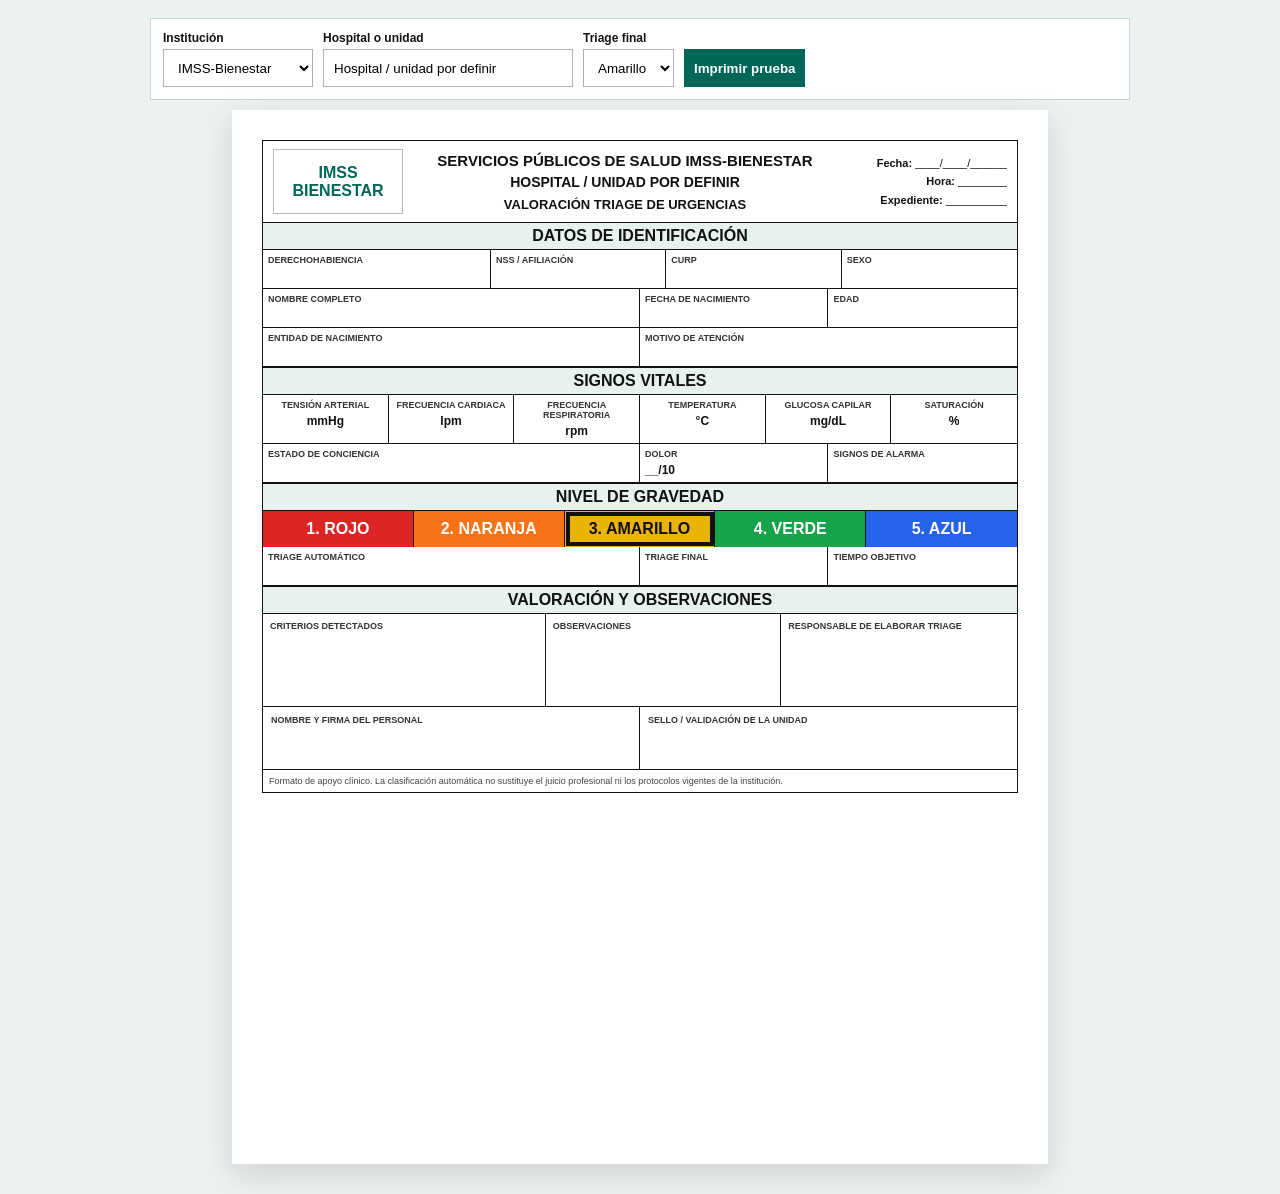
==== formato.html @ ceee8fee "Agregar prototipo de formato hospitalario de triage" ====
<!doctype html>
<html lang="es">
<head>
<meta charset="utf-8">
<meta name="viewport" content="width=device-width,initial-scale=1">
<title>Formato hospitalario de triage</title>
<style>
:root{--inst:#006657;--soft:#e7f1ef;--gold:#bc955c}*{box-sizing:border-box}body{margin:0;background:#eef1f2;font-family:Arial,sans-serif;color:#111}.toolbar{max-width:980px;margin:18px auto 8px;padding:12px;background:#fff;border:1px solid #ccd5d6;display:flex;gap:10px;flex-wrap:wrap;align-items:end}.toolbar label{font-size:12px;font-weight:700;display:block;margin-bottom:4px}.toolbar input,.toolbar select,.toolbar button{height:38px;border:1px solid #aab5b7;padding:0 10px;background:#fff}.toolbar input{min-width:250px}.toolbar button{background:var(--inst);color:#fff;border:0;font-weight:700;cursor:pointer}.sheet{width:216mm;min-height:279mm;margin:10px auto 30px;background:#fff;padding:8mm;box-shadow:0 10px 30px #0002}.form{border:1.5px solid #111}.head{display:grid;grid-template-columns:130px 1fr 160px;gap:8px;align-items:center;padding:8px 10px}.logo{height:65px;border:1px solid #bbb;display:grid;place-items:center;text-align:center;font-weight:900;color:var(--inst);padding:4px}.center{text-align:center}.institution{font-size:15px;font-weight:900;text-transform:uppercase}.hospital{font-size:14px;font-weight:900;text-transform:uppercase;margin-top:5px}.doc-title{font-size:13px;font-weight:900;margin-top:7px}.meta{font-size:11px;line-height:1.7;text-align:right}.bar{background:var(--soft);border-top:1.5px solid #111;border-bottom:1.5px solid #111;text-align:center;font-weight:900;text-transform:uppercase;padding:4px}.row{display:grid;border-bottom:1px solid #111}.row:last-child{border-bottom:0}.c2{grid-template-columns:1fr 1fr}.c3{grid-template-columns:2fr 1fr 1fr}.c4{grid-template-columns:1.3fr 1fr 1fr 1fr}.c6{grid-template-columns:repeat(6,1fr)}.cell{min-height:34px;padding:5px;border-right:1px solid #111}.cell:last-child{border-right:0}.label{font-size:9px;font-weight:800;text-transform:uppercase;color:#333}.value{font-size:12px;font-weight:700;margin-top:4px;min-height:14px}.large{min-height:60px}.vitals .cell{text-align:center;min-height:48px}.triage{display:grid;grid-template-columns:repeat(5,1fr)}.level{text-align:center;padding:9px 4px;font-weight:900;border-right:1px solid #111;color:#fff}.level:last-child{border-right:0}.level.yellow{color:#111}.selected{outline:4px solid #111;outline-offset:-5px}.summary{display:grid;grid-template-columns:1.2fr 1fr 1fr}.box{min-height:92px;padding:7px;border-right:1px solid #111}.box:last-child{border-right:0}.sign{display:grid;grid-template-columns:1fr 1fr;border-top:1px solid #111}.sign>div{min-height:62px;padding:8px;border-right:1px solid #111}.sign>div:last-child{border-right:0}.note{font-size:9px;color:#444;padding:6px;border-top:1px solid #111}.private .logo{color:#374151}.imss{--inst:#125844;--soft:#e5efeb;--gold:#125844}.issste{--inst:#075985;--soft:#e3f0f7;--gold:#075985}.bienestar{--inst:#006657;--soft:#e7f1ef;--gold:#bc955c}.private{--inst:#374151;--soft:#edf0f2;--gold:#374151}@media print{body{background:#fff}.toolbar{display:none}.sheet{margin:0;box-shadow:none;width:auto;min-height:auto;padding:0}@page{size:Letter portrait;margin:7mm}}
</style>
</head>
<body class="bienestar">
<div class="toolbar">
<div><label>Institución</label><select id="institution"><option value="bienestar">IMSS-Bienestar</option><option value="imss">IMSS</option><option value="issste">ISSSTE</option><option value="private">Institución privada</option></select></div>
<div><label>Hospital o unidad</label><input id="hospitalInput" value="Hospital / unidad por definir"></div>
<div><label>Triage final</label><select id="triageSelect"><option value="5">Rojo</option><option value="4">Naranja</option><option value="3" selected>Amarillo</option><option value="2">Verde</option><option value="1">Azul</option></select></div>
<button onclick="window.print()">Imprimir prueba</button>
</div>
<div class="sheet"><div class="form">
<div class="head"><div id="logo" class="logo">IMSS<br>BIENESTAR</div><div class="center"><div id="institutionName" class="institution">Servicios Públicos de Salud IMSS-Bienestar</div><div id="hospitalName" class="hospital">Hospital / unidad por definir</div><div class="doc-title">VALORACIÓN TRIAGE DE URGENCIAS</div></div><div class="meta"><b>Fecha:</b> ____/____/______<br><b>Hora:</b> ________<br><b>Expediente:</b> __________</div></div>
<div class="bar">Datos de identificación</div>
<div class="row c4"><div class="cell"><div class="label">Derechohabiencia</div><div class="value"></div></div><div class="cell"><div class="label">NSS / afiliación</div><div class="value"></div></div><div class="cell"><div class="label">CURP</div><div class="value"></div></div><div class="cell"><div class="label">Sexo</div><div class="value"></div></div></div>
<div class="row c3"><div class="cell"><div class="label">Nombre completo</div><div class="value"></div></div><div class="cell"><div class="label">Fecha de nacimiento</div><div class="value"></div></div><div class="cell"><div class="label">Edad</div><div class="value"></div></div></div>
<div class="row c2"><div class="cell"><div class="label">Entidad de nacimiento</div><div class="value"></div></div><div class="cell"><div class="label">Motivo de atención</div><div class="value"></div></div></div>
<div class="bar">Signos vitales</div>
<div class="row c6 vitals"><div class="cell"><div class="label">Tensión arterial</div><div class="value">mmHg</div></div><div class="cell"><div class="label">Frecuencia cardiaca</div><div class="value">lpm</div></div><div class="cell"><div class="label">Frecuencia respiratoria</div><div class="value">rpm</div></div><div class="cell"><div class="label">Temperatura</div><div class="value">°C</div></div><div class="cell"><div class="label">Glucosa capilar</div><div class="value">mg/dL</div></div><div class="cell"><div class="label">Saturación</div><div class="value">%</div></div></div>
<div class="row c3"><div class="cell"><div class="label">Estado de conciencia</div><div class="value"></div></div><div class="cell"><div class="label">Dolor</div><div class="value">__/10</div></div><div class="cell"><div class="label">Signos de alarma</div><div class="value"></div></div></div>
<div class="bar">Nivel de gravedad</div>
<div class="triage"><div data-level="5" class="level" style="background:#dc2626">1. ROJO</div><div data-level="4" class="level" style="background:#f97316">2. NARANJA</div><div data-level="3" class="level yellow selected" style="background:#eab308">3. AMARILLO</div><div data-level="2" class="level" style="background:#16a34a">4. VERDE</div><div data-level="1" class="level" style="background:#2563eb">5. AZUL</div></div>
<div class="row c3"><div class="cell"><div class="label">Triage automático</div><div class="value"></div></div><div class="cell"><div class="label">Triage final</div><div class="value"></div></div><div class="cell"><div class="label">Tiempo objetivo</div><div class="value"></div></div></div>
<div class="bar">Valoración y observaciones</div>
<div class="summary"><div class="box"><div class="label">Criterios detectados</div><div class="value"></div></div><div class="box"><div class="label">Observaciones</div><div class="value"></div></div><div class="box"><div class="label">Responsable de elaborar triage</div><div class="value"></div></div></div>
<div class="sign"><div><div class="label">Nombre y firma del personal</div></div><div><div class="label">Sello / validación de la unidad</div></div></div>
<div class="note">Formato de apoyo clínico. La clasificación automática no sustituye el juicio profesional ni los protocolos vigentes de la institución.</div>
</div></div>
<script>
const names={bienestar:['Servicios Públicos de Salud IMSS-Bienestar','IMSS\nBIENESTAR'],imss:['Instituto Mexicano del Seguro Social','IMSS'],issste:['Instituto de Seguridad y Servicios Sociales de los Trabajadores del Estado','ISSSTE'],private:['Institución privada','HOSPITAL']};
const institution=document.getElementById('institution'),hospitalInput=document.getElementById('hospitalInput'),hospitalName=document.getElementById('hospitalName'),institutionName=document.getElementById('institutionName'),logo=document.getElementById('logo'),triageSelect=document.getElementById('triageSelect');
function sync(){document.body.className=institution.value;institutionName.textContent=names[institution.value][0];logo.innerHTML=names[institution.value][1].replace('\n','<br>');hospitalName.textContent=hospitalInput.value||'Hospital / unidad por definir'}
function mark(){document.querySelectorAll('.level').forEach(x=>x.classList.toggle('selected',x.dataset.level===triageSelect.value))}
institution.addEventListener('change',sync);hospitalInput.addEventListener('input',sync);triageSelect.addEventListener('change',mark);sync();mark();
</script>
</body></html>
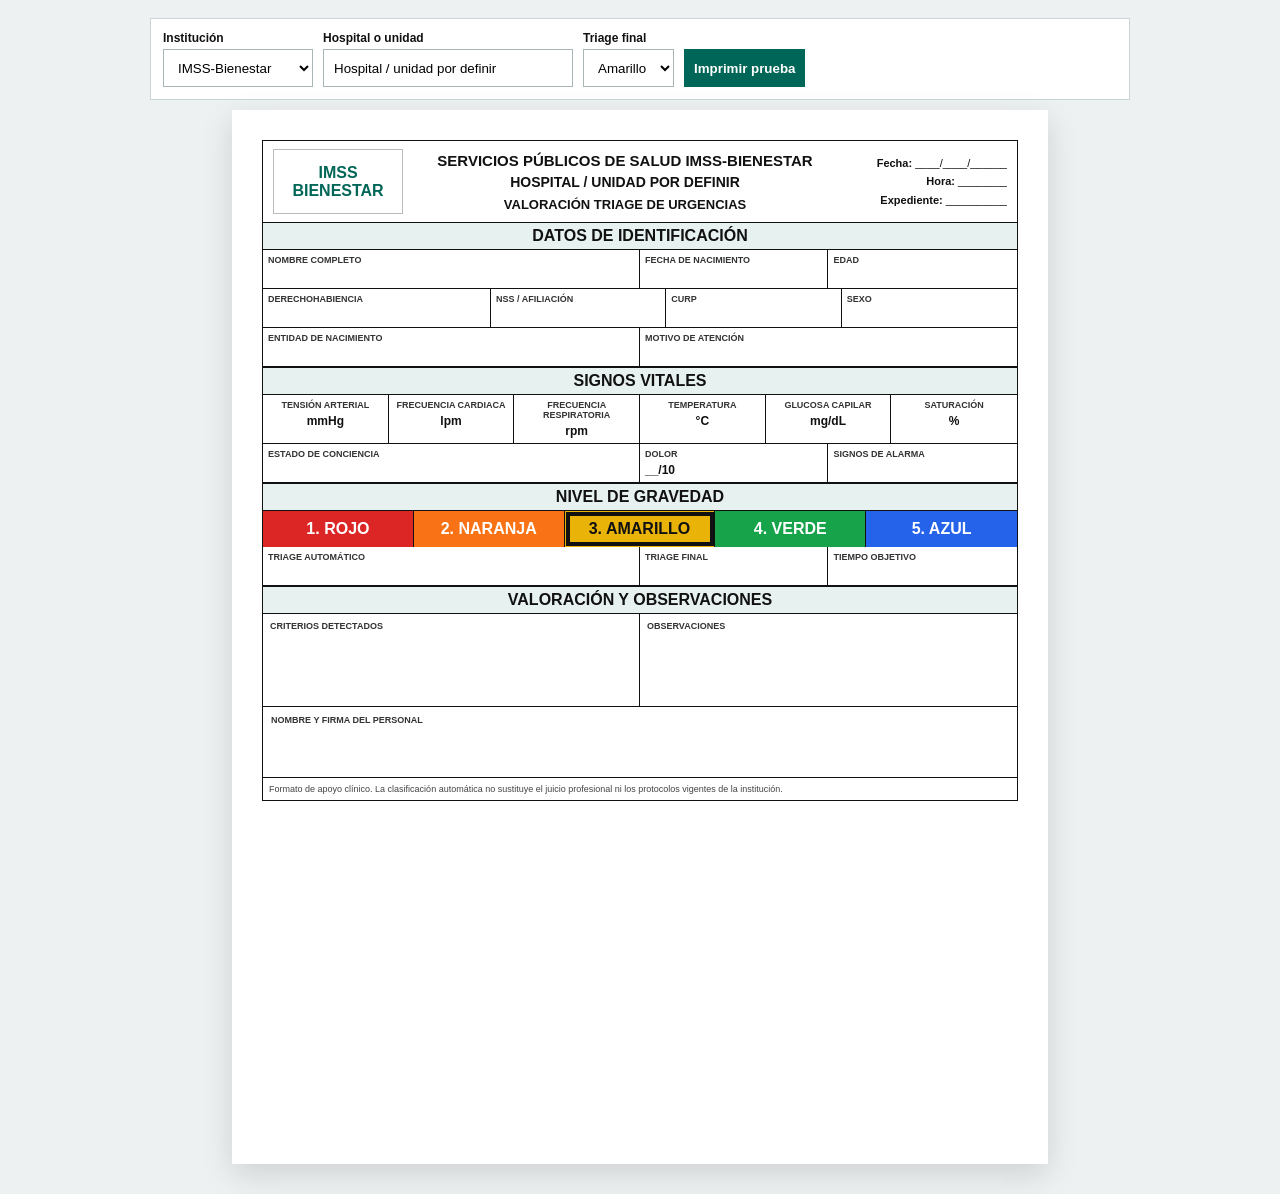
==== commit 1ebe9e84: "Ajustar orden de identificación y simplificar firma del formato" ====
--- a/formato.html
+++ b/formato.html
@@ -5,7 +5,7 @@
 <meta name="viewport" content="width=device-width,initial-scale=1">
 <title>Formato hospitalario de triage</title>
 <style>
-:root{--inst:#006657;--soft:#e7f1ef;--gold:#bc955c}*{box-sizing:border-box}body{margin:0;background:#eef1f2;font-family:Arial,sans-serif;color:#111}.toolbar{max-width:980px;margin:18px auto 8px;padding:12px;background:#fff;border:1px solid #ccd5d6;display:flex;gap:10px;flex-wrap:wrap;align-items:end}.toolbar label{font-size:12px;font-weight:700;display:block;margin-bottom:4px}.toolbar input,.toolbar select,.toolbar button{height:38px;border:1px solid #aab5b7;padding:0 10px;background:#fff}.toolbar input{min-width:250px}.toolbar button{background:var(--inst);color:#fff;border:0;font-weight:700;cursor:pointer}.sheet{width:216mm;min-height:279mm;margin:10px auto 30px;background:#fff;padding:8mm;box-shadow:0 10px 30px #0002}.form{border:1.5px solid #111}.head{display:grid;grid-template-columns:130px 1fr 160px;gap:8px;align-items:center;padding:8px 10px}.logo{height:65px;border:1px solid #bbb;display:grid;place-items:center;text-align:center;font-weight:900;color:var(--inst);padding:4px}.center{text-align:center}.institution{font-size:15px;font-weight:900;text-transform:uppercase}.hospital{font-size:14px;font-weight:900;text-transform:uppercase;margin-top:5px}.doc-title{font-size:13px;font-weight:900;margin-top:7px}.meta{font-size:11px;line-height:1.7;text-align:right}.bar{background:var(--soft);border-top:1.5px solid #111;border-bottom:1.5px solid #111;text-align:center;font-weight:900;text-transform:uppercase;padding:4px}.row{display:grid;border-bottom:1px solid #111}.row:last-child{border-bottom:0}.c2{grid-template-columns:1fr 1fr}.c3{grid-template-columns:2fr 1fr 1fr}.c4{grid-template-columns:1.3fr 1fr 1fr 1fr}.c6{grid-template-columns:repeat(6,1fr)}.cell{min-height:34px;padding:5px;border-right:1px solid #111}.cell:last-child{border-right:0}.label{font-size:9px;font-weight:800;text-transform:uppercase;color:#333}.value{font-size:12px;font-weight:700;margin-top:4px;min-height:14px}.large{min-height:60px}.vitals .cell{text-align:center;min-height:48px}.triage{display:grid;grid-template-columns:repeat(5,1fr)}.level{text-align:center;padding:9px 4px;font-weight:900;border-right:1px solid #111;color:#fff}.level:last-child{border-right:0}.level.yellow{color:#111}.selected{outline:4px solid #111;outline-offset:-5px}.summary{display:grid;grid-template-columns:1.2fr 1fr 1fr}.box{min-height:92px;padding:7px;border-right:1px solid #111}.box:last-child{border-right:0}.sign{display:grid;grid-template-columns:1fr 1fr;border-top:1px solid #111}.sign>div{min-height:62px;padding:8px;border-right:1px solid #111}.sign>div:last-child{border-right:0}.note{font-size:9px;color:#444;padding:6px;border-top:1px solid #111}.private .logo{color:#374151}.imss{--inst:#125844;--soft:#e5efeb;--gold:#125844}.issste{--inst:#075985;--soft:#e3f0f7;--gold:#075985}.bienestar{--inst:#006657;--soft:#e7f1ef;--gold:#bc955c}.private{--inst:#374151;--soft:#edf0f2;--gold:#374151}@media print{body{background:#fff}.toolbar{display:none}.sheet{margin:0;box-shadow:none;width:auto;min-height:auto;padding:0}@page{size:Letter portrait;margin:7mm}}
+:root{--inst:#006657;--soft:#e7f1ef;--gold:#bc955c}*{box-sizing:border-box}body{margin:0;background:#eef1f2;font-family:Arial,sans-serif;color:#111}.toolbar{max-width:980px;margin:18px auto 8px;padding:12px;background:#fff;border:1px solid #ccd5d6;display:flex;gap:10px;flex-wrap:wrap;align-items:end}.toolbar label{font-size:12px;font-weight:700;display:block;margin-bottom:4px}.toolbar input,.toolbar select,.toolbar button{height:38px;border:1px solid #aab5b7;padding:0 10px;background:#fff}.toolbar input{min-width:250px}.toolbar button{background:var(--inst);color:#fff;border:0;font-weight:700;cursor:pointer}.sheet{width:216mm;min-height:279mm;margin:10px auto 30px;background:#fff;padding:8mm;box-shadow:0 10px 30px #0002}.form{border:1.5px solid #111}.head{display:grid;grid-template-columns:130px 1fr 160px;gap:8px;align-items:center;padding:8px 10px}.logo{height:65px;border:1px solid #bbb;display:grid;place-items:center;text-align:center;font-weight:900;color:var(--inst);padding:4px}.center{text-align:center}.institution{font-size:15px;font-weight:900;text-transform:uppercase}.hospital{font-size:14px;font-weight:900;text-transform:uppercase;margin-top:5px}.doc-title{font-size:13px;font-weight:900;margin-top:7px}.meta{font-size:11px;line-height:1.7;text-align:right}.bar{background:var(--soft);border-top:1.5px solid #111;border-bottom:1.5px solid #111;text-align:center;font-weight:900;text-transform:uppercase;padding:4px}.row{display:grid;border-bottom:1px solid #111}.row:last-child{border-bottom:0}.c2{grid-template-columns:1fr 1fr}.c3{grid-template-columns:2fr 1fr 1fr}.c4{grid-template-columns:1.3fr 1fr 1fr 1fr}.c6{grid-template-columns:repeat(6,1fr)}.cell{min-height:34px;padding:5px;border-right:1px solid #111}.cell:last-child{border-right:0}.label{font-size:9px;font-weight:800;text-transform:uppercase;color:#333}.value{font-size:12px;font-weight:700;margin-top:4px;min-height:14px}.large{min-height:60px}.vitals .cell{text-align:center;min-height:48px}.triage{display:grid;grid-template-columns:repeat(5,1fr)}.level{text-align:center;padding:9px 4px;font-weight:900;border-right:1px solid #111;color:#fff}.level:last-child{border-right:0}.level.yellow{color:#111}.selected{outline:4px solid #111;outline-offset:-5px}.summary{display:grid;grid-template-columns:1fr 1fr}.box{min-height:92px;padding:7px;border-right:1px solid #111}.box:last-child{border-right:0}.sign{border-top:1px solid #111}.sign>div{min-height:70px;padding:8px}.note{font-size:9px;color:#444;padding:6px;border-top:1px solid #111}.private .logo{color:#374151}.imss{--inst:#125844;--soft:#e5efeb;--gold:#125844}.issste{--inst:#075985;--soft:#e3f0f7;--gold:#075985}.bienestar{--inst:#006657;--soft:#e7f1ef;--gold:#bc955c}.private{--inst:#374151;--soft:#edf0f2;--gold:#374151}@media print{body{background:#fff}.toolbar{display:none}.sheet{margin:0;box-shadow:none;width:auto;min-height:auto;padding:0}@page{size:Letter portrait;margin:7mm}}
 </style>
 </head>
 <body class="bienestar">
@@ -18,8 +18,8 @@
 <div class="sheet"><div class="form">
 <div class="head"><div id="logo" class="logo">IMSS<br>BIENESTAR</div><div class="center"><div id="institutionName" class="institution">Servicios Públicos de Salud IMSS-Bienestar</div><div id="hospitalName" class="hospital">Hospital / unidad por definir</div><div class="doc-title">VALORACIÓN TRIAGE DE URGENCIAS</div></div><div class="meta"><b>Fecha:</b> ____/____/______<br><b>Hora:</b> ________<br><b>Expediente:</b> __________</div></div>
 <div class="bar">Datos de identificación</div>
+<div class="row c3"><div class="cell"><div class="label">Nombre completo</div><div class="value"></div></div><div class="cell"><div class="label">Fecha de nacimiento</div><div class="value"></div></div><div class="cell"><div class="label">Edad</div><div class="value"></div></div></div>
 <div class="row c4"><div class="cell"><div class="label">Derechohabiencia</div><div class="value"></div></div><div class="cell"><div class="label">NSS / afiliación</div><div class="value"></div></div><div class="cell"><div class="label">CURP</div><div class="value"></div></div><div class="cell"><div class="label">Sexo</div><div class="value"></div></div></div>
-<div class="row c3"><div class="cell"><div class="label">Nombre completo</div><div class="value"></div></div><div class="cell"><div class="label">Fecha de nacimiento</div><div class="value"></div></div><div class="cell"><div class="label">Edad</div><div class="value"></div></div></div>
 <div class="row c2"><div class="cell"><div class="label">Entidad de nacimiento</div><div class="value"></div></div><div class="cell"><div class="label">Motivo de atención</div><div class="value"></div></div></div>
 <div class="bar">Signos vitales</div>
 <div class="row c6 vitals"><div class="cell"><div class="label">Tensión arterial</div><div class="value">mmHg</div></div><div class="cell"><div class="label">Frecuencia cardiaca</div><div class="value">lpm</div></div><div class="cell"><div class="label">Frecuencia respiratoria</div><div class="value">rpm</div></div><div class="cell"><div class="label">Temperatura</div><div class="value">°C</div></div><div class="cell"><div class="label">Glucosa capilar</div><div class="value">mg/dL</div></div><div class="cell"><div class="label">Saturación</div><div class="value">%</div></div></div>
@@ -28,8 +28,8 @@
 <div class="triage"><div data-level="5" class="level" style="background:#dc2626">1. ROJO</div><div data-level="4" class="level" style="background:#f97316">2. NARANJA</div><div data-level="3" class="level yellow selected" style="background:#eab308">3. AMARILLO</div><div data-level="2" class="level" style="background:#16a34a">4. VERDE</div><div data-level="1" class="level" style="background:#2563eb">5. AZUL</div></div>
 <div class="row c3"><div class="cell"><div class="label">Triage automático</div><div class="value"></div></div><div class="cell"><div class="label">Triage final</div><div class="value"></div></div><div class="cell"><div class="label">Tiempo objetivo</div><div class="value"></div></div></div>
 <div class="bar">Valoración y observaciones</div>
-<div class="summary"><div class="box"><div class="label">Criterios detectados</div><div class="value"></div></div><div class="box"><div class="label">Observaciones</div><div class="value"></div></div><div class="box"><div class="label">Responsable de elaborar triage</div><div class="value"></div></div></div>
-<div class="sign"><div><div class="label">Nombre y firma del personal</div></div><div><div class="label">Sello / validación de la unidad</div></div></div>
+<div class="summary"><div class="box"><div class="label">Criterios detectados</div><div class="value"></div></div><div class="box"><div class="label">Observaciones</div><div class="value"></div></div></div>
+<div class="sign"><div><div class="label">Nombre y firma del personal</div></div></div>
 <div class="note">Formato de apoyo clínico. La clasificación automática no sustituye el juicio profesional ni los protocolos vigentes de la institución.</div>
 </div></div>
 <script>
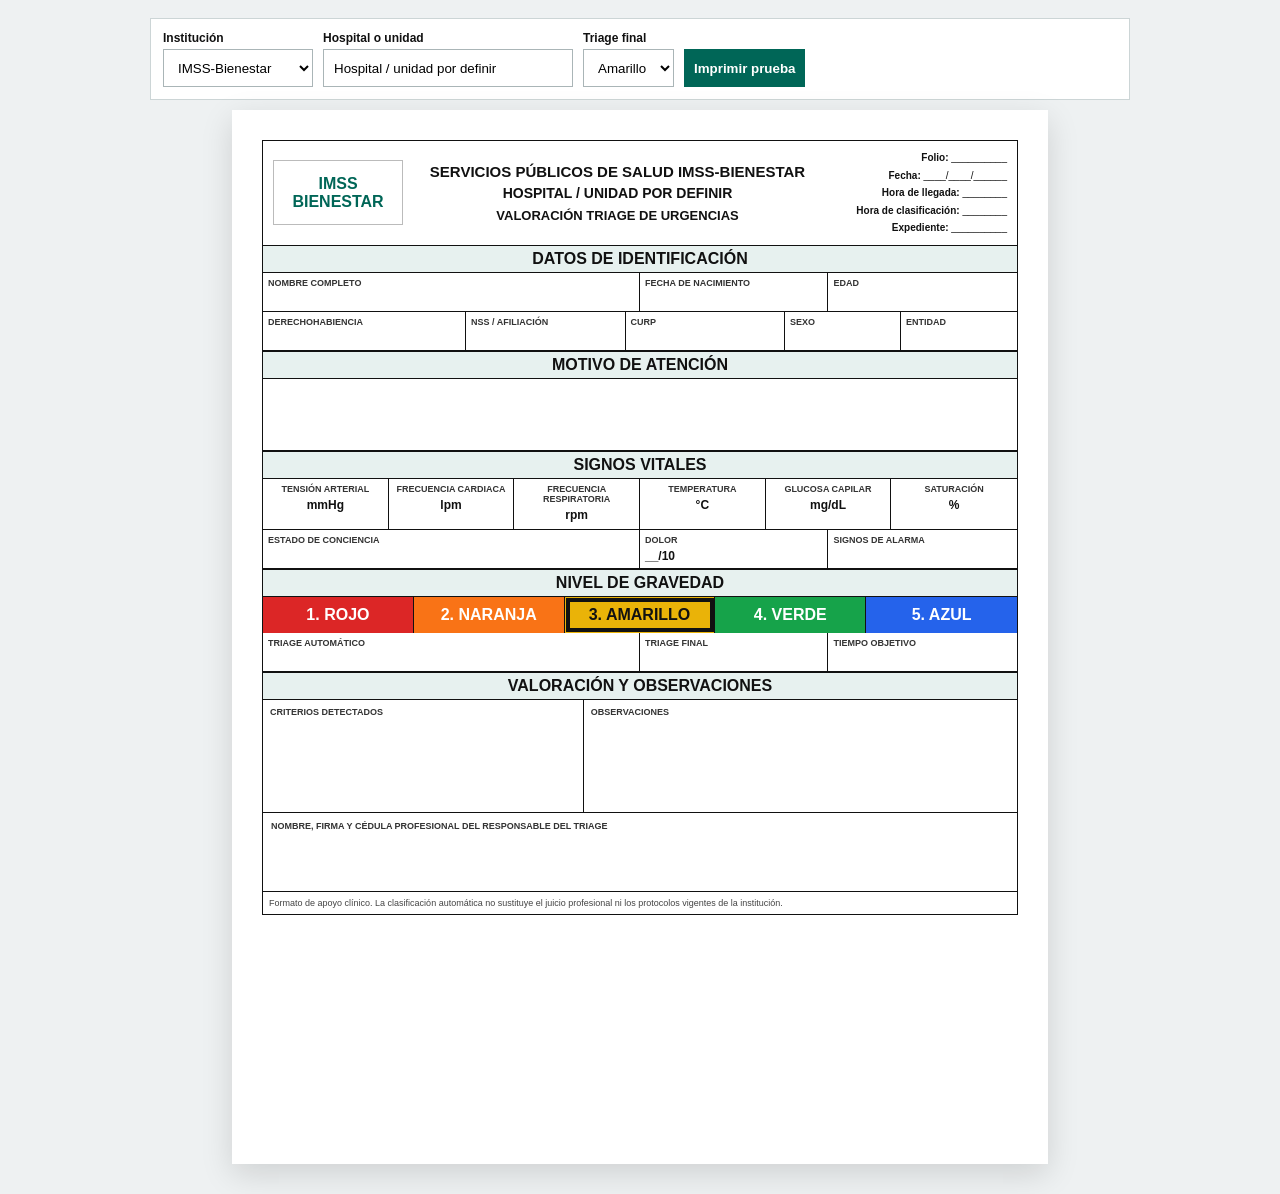
==== commit 9bf3461e: "Reorganizar formato hospitalario y ampliar motivo de atención" ====
--- a/formato.html
+++ b/formato.html
@@ -5,7 +5,7 @@
 <meta name="viewport" content="width=device-width,initial-scale=1">
 <title>Formato hospitalario de triage</title>
 <style>
-:root{--inst:#006657;--soft:#e7f1ef;--gold:#bc955c}*{box-sizing:border-box}body{margin:0;background:#eef1f2;font-family:Arial,sans-serif;color:#111}.toolbar{max-width:980px;margin:18px auto 8px;padding:12px;background:#fff;border:1px solid #ccd5d6;display:flex;gap:10px;flex-wrap:wrap;align-items:end}.toolbar label{font-size:12px;font-weight:700;display:block;margin-bottom:4px}.toolbar input,.toolbar select,.toolbar button{height:38px;border:1px solid #aab5b7;padding:0 10px;background:#fff}.toolbar input{min-width:250px}.toolbar button{background:var(--inst);color:#fff;border:0;font-weight:700;cursor:pointer}.sheet{width:216mm;min-height:279mm;margin:10px auto 30px;background:#fff;padding:8mm;box-shadow:0 10px 30px #0002}.form{border:1.5px solid #111}.head{display:grid;grid-template-columns:130px 1fr 160px;gap:8px;align-items:center;padding:8px 10px}.logo{height:65px;border:1px solid #bbb;display:grid;place-items:center;text-align:center;font-weight:900;color:var(--inst);padding:4px}.center{text-align:center}.institution{font-size:15px;font-weight:900;text-transform:uppercase}.hospital{font-size:14px;font-weight:900;text-transform:uppercase;margin-top:5px}.doc-title{font-size:13px;font-weight:900;margin-top:7px}.meta{font-size:11px;line-height:1.7;text-align:right}.bar{background:var(--soft);border-top:1.5px solid #111;border-bottom:1.5px solid #111;text-align:center;font-weight:900;text-transform:uppercase;padding:4px}.row{display:grid;border-bottom:1px solid #111}.row:last-child{border-bottom:0}.c2{grid-template-columns:1fr 1fr}.c3{grid-template-columns:2fr 1fr 1fr}.c4{grid-template-columns:1.3fr 1fr 1fr 1fr}.c6{grid-template-columns:repeat(6,1fr)}.cell{min-height:34px;padding:5px;border-right:1px solid #111}.cell:last-child{border-right:0}.label{font-size:9px;font-weight:800;text-transform:uppercase;color:#333}.value{font-size:12px;font-weight:700;margin-top:4px;min-height:14px}.large{min-height:60px}.vitals .cell{text-align:center;min-height:48px}.triage{display:grid;grid-template-columns:repeat(5,1fr)}.level{text-align:center;padding:9px 4px;font-weight:900;border-right:1px solid #111;color:#fff}.level:last-child{border-right:0}.level.yellow{color:#111}.selected{outline:4px solid #111;outline-offset:-5px}.summary{display:grid;grid-template-columns:1fr 1fr}.box{min-height:92px;padding:7px;border-right:1px solid #111}.box:last-child{border-right:0}.sign{border-top:1px solid #111}.sign>div{min-height:70px;padding:8px}.note{font-size:9px;color:#444;padding:6px;border-top:1px solid #111}.private .logo{color:#374151}.imss{--inst:#125844;--soft:#e5efeb;--gold:#125844}.issste{--inst:#075985;--soft:#e3f0f7;--gold:#075985}.bienestar{--inst:#006657;--soft:#e7f1ef;--gold:#bc955c}.private{--inst:#374151;--soft:#edf0f2;--gold:#374151}@media print{body{background:#fff}.toolbar{display:none}.sheet{margin:0;box-shadow:none;width:auto;min-height:auto;padding:0}@page{size:Letter portrait;margin:7mm}}
+:root{--inst:#006657;--soft:#e7f1ef;--gold:#bc955c}*{box-sizing:border-box}body{margin:0;background:#eef1f2;font-family:Arial,sans-serif;color:#111}.toolbar{max-width:980px;margin:18px auto 8px;padding:12px;background:#fff;border:1px solid #ccd5d6;display:flex;gap:10px;flex-wrap:wrap;align-items:end}.toolbar label{font-size:12px;font-weight:700;display:block;margin-bottom:4px}.toolbar input,.toolbar select,.toolbar button{height:38px;border:1px solid #aab5b7;padding:0 10px;background:#fff}.toolbar input{min-width:250px}.toolbar button{background:var(--inst);color:#fff;border:0;font-weight:700;cursor:pointer}.sheet{width:216mm;min-height:279mm;margin:10px auto 30px;background:#fff;padding:8mm;box-shadow:0 10px 30px #0002}.form{border:1.5px solid #111}.head{display:grid;grid-template-columns:130px 1fr 175px;gap:8px;align-items:center;padding:8px 10px}.logo{height:65px;border:1px solid #bbb;display:grid;place-items:center;text-align:center;font-weight:900;color:var(--inst);padding:4px}.center{text-align:center}.institution{font-size:15px;font-weight:900;text-transform:uppercase}.hospital{font-size:14px;font-weight:900;text-transform:uppercase;margin-top:5px}.doc-title{font-size:13px;font-weight:900;margin-top:7px}.meta{font-size:10px;line-height:1.75;text-align:right}.bar{background:var(--soft);border-top:1.5px solid #111;border-bottom:1.5px solid #111;text-align:center;font-weight:900;text-transform:uppercase;padding:4px}.row{display:grid;border-bottom:1px solid #111}.row:last-child{border-bottom:0}.c2{grid-template-columns:1fr 1fr}.c3{grid-template-columns:2fr 1fr 1fr}.c4{grid-template-columns:1.3fr 1fr 1fr 1fr}.c5{grid-template-columns:1.4fr 1.1fr 1.1fr .8fr .8fr}.c6{grid-template-columns:repeat(6,1fr)}.cell{min-height:34px;padding:5px;border-right:1px solid #111}.cell:last-child{border-right:0}.label{font-size:9px;font-weight:800;text-transform:uppercase;color:#333}.value{font-size:12px;font-weight:700;margin-top:4px;min-height:14px}.reason-box{min-height:72px;padding:7px;border-bottom:1px solid #111}.vitals .cell{text-align:center;min-height:50px}.triage{display:grid;grid-template-columns:repeat(5,1fr)}.level{text-align:center;padding:9px 4px;font-weight:900;border-right:1px solid #111;color:#fff}.level:last-child{border-right:0}.level.yellow{color:#111}.selected{outline:4px solid #111;outline-offset:-5px}.summary{display:grid;grid-template-columns:1fr 1.35fr}.box{min-height:112px;padding:7px;border-right:1px solid #111}.box:last-child{border-right:0}.sign{border-top:1px solid #111}.sign>div{min-height:78px;padding:8px}.note{font-size:9px;color:#444;padding:6px;border-top:1px solid #111}.imss{--inst:#125844;--soft:#e5efeb;--gold:#125844}.issste{--inst:#075985;--soft:#e3f0f7;--gold:#075985}.bienestar{--inst:#006657;--soft:#e7f1ef;--gold:#bc955c}.private{--inst:#374151;--soft:#edf0f2;--gold:#374151}@media print{body{background:#fff}.toolbar{display:none}.sheet{margin:0;box-shadow:none;width:auto;min-height:auto;padding:0}@page{size:Letter portrait;margin:7mm}}
 </style>
 </head>
 <body class="bienestar">
@@ -16,11 +16,12 @@
 <button onclick="window.print()">Imprimir prueba</button>
 </div>
 <div class="sheet"><div class="form">
-<div class="head"><div id="logo" class="logo">IMSS<br>BIENESTAR</div><div class="center"><div id="institutionName" class="institution">Servicios Públicos de Salud IMSS-Bienestar</div><div id="hospitalName" class="hospital">Hospital / unidad por definir</div><div class="doc-title">VALORACIÓN TRIAGE DE URGENCIAS</div></div><div class="meta"><b>Fecha:</b> ____/____/______<br><b>Hora:</b> ________<br><b>Expediente:</b> __________</div></div>
+<div class="head"><div id="logo" class="logo">IMSS<br>BIENESTAR</div><div class="center"><div id="institutionName" class="institution">Servicios Públicos de Salud IMSS-Bienestar</div><div id="hospitalName" class="hospital">Hospital / unidad por definir</div><div class="doc-title">VALORACIÓN TRIAGE DE URGENCIAS</div></div><div class="meta"><b>Folio:</b> __________<br><b>Fecha:</b> ____/____/______<br><b>Hora de llegada:</b> ________<br><b>Hora de clasificación:</b> ________<br><b>Expediente:</b> __________</div></div>
 <div class="bar">Datos de identificación</div>
 <div class="row c3"><div class="cell"><div class="label">Nombre completo</div><div class="value"></div></div><div class="cell"><div class="label">Fecha de nacimiento</div><div class="value"></div></div><div class="cell"><div class="label">Edad</div><div class="value"></div></div></div>
-<div class="row c4"><div class="cell"><div class="label">Derechohabiencia</div><div class="value"></div></div><div class="cell"><div class="label">NSS / afiliación</div><div class="value"></div></div><div class="cell"><div class="label">CURP</div><div class="value"></div></div><div class="cell"><div class="label">Sexo</div><div class="value"></div></div></div>
-<div class="row c2"><div class="cell"><div class="label">Entidad de nacimiento</div><div class="value"></div></div><div class="cell"><div class="label">Motivo de atención</div><div class="value"></div></div></div>
+<div class="row c5"><div class="cell"><div class="label">Derechohabiencia</div><div class="value"></div></div><div class="cell"><div class="label">NSS / afiliación</div><div class="value"></div></div><div class="cell"><div class="label">CURP</div><div class="value"></div></div><div class="cell"><div class="label">Sexo</div><div class="value"></div></div><div class="cell"><div class="label">Entidad</div><div class="value"></div></div></div>
+<div class="bar">Motivo de atención</div>
+<div class="reason-box"><div class="value"></div></div>
 <div class="bar">Signos vitales</div>
 <div class="row c6 vitals"><div class="cell"><div class="label">Tensión arterial</div><div class="value">mmHg</div></div><div class="cell"><div class="label">Frecuencia cardiaca</div><div class="value">lpm</div></div><div class="cell"><div class="label">Frecuencia respiratoria</div><div class="value">rpm</div></div><div class="cell"><div class="label">Temperatura</div><div class="value">°C</div></div><div class="cell"><div class="label">Glucosa capilar</div><div class="value">mg/dL</div></div><div class="cell"><div class="label">Saturación</div><div class="value">%</div></div></div>
 <div class="row c3"><div class="cell"><div class="label">Estado de conciencia</div><div class="value"></div></div><div class="cell"><div class="label">Dolor</div><div class="value">__/10</div></div><div class="cell"><div class="label">Signos de alarma</div><div class="value"></div></div></div>
@@ -29,7 +30,7 @@
 <div class="row c3"><div class="cell"><div class="label">Triage automático</div><div class="value"></div></div><div class="cell"><div class="label">Triage final</div><div class="value"></div></div><div class="cell"><div class="label">Tiempo objetivo</div><div class="value"></div></div></div>
 <div class="bar">Valoración y observaciones</div>
 <div class="summary"><div class="box"><div class="label">Criterios detectados</div><div class="value"></div></div><div class="box"><div class="label">Observaciones</div><div class="value"></div></div></div>
-<div class="sign"><div><div class="label">Nombre y firma del personal</div></div></div>
+<div class="sign"><div><div class="label">Nombre, firma y cédula profesional del responsable del triage</div></div></div>
 <div class="note">Formato de apoyo clínico. La clasificación automática no sustituye el juicio profesional ni los protocolos vigentes de la institución.</div>
 </div></div>
 <script>
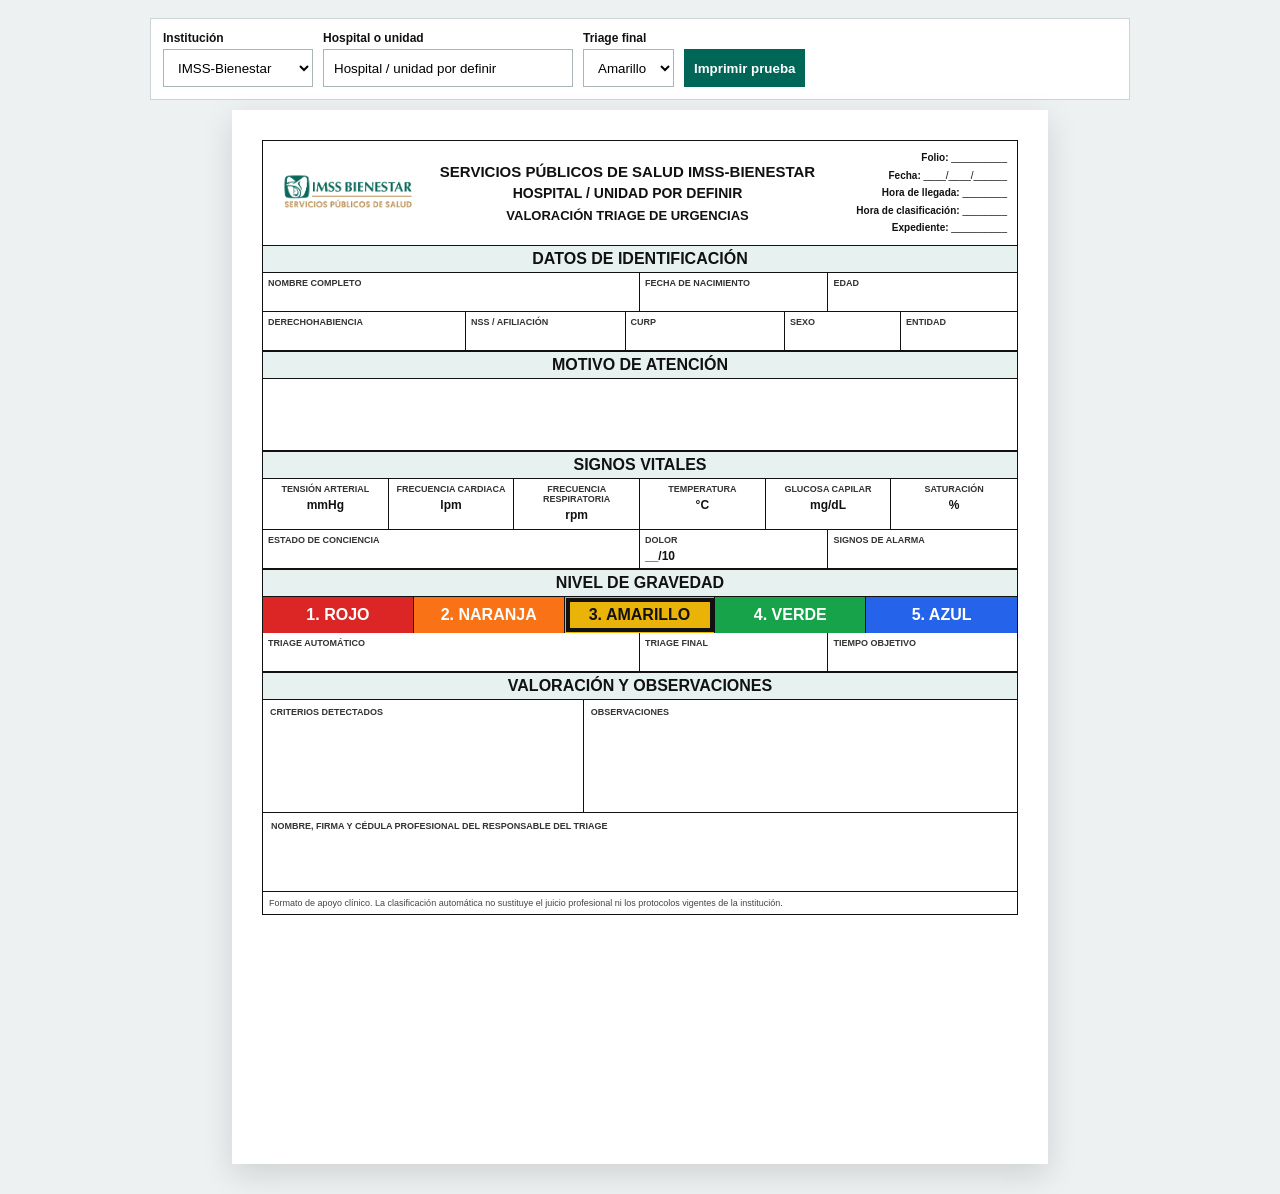
==== commit 92e4155a: "Usar logotipos PNG institucionales en formato de triage" ====
--- a/formato.html
+++ b/formato.html
@@ -5,7 +5,7 @@
 <meta name="viewport" content="width=device-width,initial-scale=1">
 <title>Formato hospitalario de triage</title>
 <style>
-:root{--inst:#006657;--soft:#e7f1ef;--gold:#bc955c}*{box-sizing:border-box}body{margin:0;background:#eef1f2;font-family:Arial,sans-serif;color:#111}.toolbar{max-width:980px;margin:18px auto 8px;padding:12px;background:#fff;border:1px solid #ccd5d6;display:flex;gap:10px;flex-wrap:wrap;align-items:end}.toolbar label{font-size:12px;font-weight:700;display:block;margin-bottom:4px}.toolbar input,.toolbar select,.toolbar button{height:38px;border:1px solid #aab5b7;padding:0 10px;background:#fff}.toolbar input{min-width:250px}.toolbar button{background:var(--inst);color:#fff;border:0;font-weight:700;cursor:pointer}.sheet{width:216mm;min-height:279mm;margin:10px auto 30px;background:#fff;padding:8mm;box-shadow:0 10px 30px #0002}.form{border:1.5px solid #111}.head{display:grid;grid-template-columns:130px 1fr 175px;gap:8px;align-items:center;padding:8px 10px}.logo{height:65px;border:1px solid #bbb;display:grid;place-items:center;text-align:center;font-weight:900;color:var(--inst);padding:4px}.center{text-align:center}.institution{font-size:15px;font-weight:900;text-transform:uppercase}.hospital{font-size:14px;font-weight:900;text-transform:uppercase;margin-top:5px}.doc-title{font-size:13px;font-weight:900;margin-top:7px}.meta{font-size:10px;line-height:1.75;text-align:right}.bar{background:var(--soft);border-top:1.5px solid #111;border-bottom:1.5px solid #111;text-align:center;font-weight:900;text-transform:uppercase;padding:4px}.row{display:grid;border-bottom:1px solid #111}.row:last-child{border-bottom:0}.c2{grid-template-columns:1fr 1fr}.c3{grid-template-columns:2fr 1fr 1fr}.c4{grid-template-columns:1.3fr 1fr 1fr 1fr}.c5{grid-template-columns:1.4fr 1.1fr 1.1fr .8fr .8fr}.c6{grid-template-columns:repeat(6,1fr)}.cell{min-height:34px;padding:5px;border-right:1px solid #111}.cell:last-child{border-right:0}.label{font-size:9px;font-weight:800;text-transform:uppercase;color:#333}.value{font-size:12px;font-weight:700;margin-top:4px;min-height:14px}.reason-box{min-height:72px;padding:7px;border-bottom:1px solid #111}.vitals .cell{text-align:center;min-height:50px}.triage{display:grid;grid-template-columns:repeat(5,1fr)}.level{text-align:center;padding:9px 4px;font-weight:900;border-right:1px solid #111;color:#fff}.level:last-child{border-right:0}.level.yellow{color:#111}.selected{outline:4px solid #111;outline-offset:-5px}.summary{display:grid;grid-template-columns:1fr 1.35fr}.box{min-height:112px;padding:7px;border-right:1px solid #111}.box:last-child{border-right:0}.sign{border-top:1px solid #111}.sign>div{min-height:78px;padding:8px}.note{font-size:9px;color:#444;padding:6px;border-top:1px solid #111}.imss{--inst:#125844;--soft:#e5efeb;--gold:#125844}.issste{--inst:#075985;--soft:#e3f0f7;--gold:#075985}.bienestar{--inst:#006657;--soft:#e7f1ef;--gold:#bc955c}.private{--inst:#374151;--soft:#edf0f2;--gold:#374151}@media print{body{background:#fff}.toolbar{display:none}.sheet{margin:0;box-shadow:none;width:auto;min-height:auto;padding:0}@page{size:Letter portrait;margin:7mm}}
+:root{--inst:#006657;--soft:#e7f1ef;--gold:#bc955c}*{box-sizing:border-box}body{margin:0;background:#eef1f2;font-family:Arial,sans-serif;color:#111}.toolbar{max-width:980px;margin:18px auto 8px;padding:12px;background:#fff;border:1px solid #ccd5d6;display:flex;gap:10px;flex-wrap:wrap;align-items:end}.toolbar label{font-size:12px;font-weight:700;display:block;margin-bottom:4px}.toolbar input,.toolbar select,.toolbar button{height:38px;border:1px solid #aab5b7;padding:0 10px;background:#fff}.toolbar input{min-width:250px}.toolbar button{background:var(--inst);color:#fff;border:0;font-weight:700;cursor:pointer}.sheet{width:216mm;min-height:279mm;margin:10px auto 30px;background:#fff;padding:8mm;box-shadow:0 10px 30px #0002}.form{border:1.5px solid #111}.head{display:grid;grid-template-columns:150px 1fr 175px;gap:10px;align-items:center;padding:8px 10px}.logo{height:72px;display:flex;align-items:center;justify-content:center;overflow:hidden}.logo img{display:block;max-width:100%;max-height:68px;width:auto;height:auto;object-fit:contain}.logo.private-logo{border:1px solid #bbb;font-size:12px;font-weight:900;color:var(--inst);text-align:center;padding:5px}.center{text-align:center}.institution{font-size:15px;font-weight:900;text-transform:uppercase}.hospital{font-size:14px;font-weight:900;text-transform:uppercase;margin-top:5px}.doc-title{font-size:13px;font-weight:900;margin-top:7px}.meta{font-size:10px;line-height:1.75;text-align:right}.bar{background:var(--soft);border-top:1.5px solid #111;border-bottom:1.5px solid #111;text-align:center;font-weight:900;text-transform:uppercase;padding:4px}.row{display:grid;border-bottom:1px solid #111}.row:last-child{border-bottom:0}.c2{grid-template-columns:1fr 1fr}.c3{grid-template-columns:2fr 1fr 1fr}.c5{grid-template-columns:1.4fr 1.1fr 1.1fr .8fr .8fr}.c6{grid-template-columns:repeat(6,1fr)}.cell{min-height:34px;padding:5px;border-right:1px solid #111}.cell:last-child{border-right:0}.label{font-size:9px;font-weight:800;text-transform:uppercase;color:#333}.value{font-size:12px;font-weight:700;margin-top:4px;min-height:14px}.reason-box{min-height:72px;padding:7px;border-bottom:1px solid #111}.vitals .cell{text-align:center;min-height:50px}.triage{display:grid;grid-template-columns:repeat(5,1fr)}.level{text-align:center;padding:9px 4px;font-weight:900;border-right:1px solid #111;color:#fff}.level:last-child{border-right:0}.level.yellow{color:#111}.selected{outline:4px solid #111;outline-offset:-5px}.summary{display:grid;grid-template-columns:1fr 1.35fr}.box{min-height:112px;padding:7px;border-right:1px solid #111}.box:last-child{border-right:0}.sign{border-top:1px solid #111}.sign>div{min-height:78px;padding:8px}.note{font-size:9px;color:#444;padding:6px;border-top:1px solid #111}.imss{--inst:#125844;--soft:#e5efeb;--gold:#125844}.issste{--inst:#5f6368;--soft:#eef0f1;--gold:#0a8f55}.bienestar{--inst:#006657;--soft:#e7f1ef;--gold:#bc955c}.private{--inst:#374151;--soft:#edf0f2;--gold:#374151}@media(max-width:850px){.sheet{transform-origin:top left}.head{grid-template-columns:125px 1fr 145px}.logo{height:62px}.logo img{max-height:58px}}@media print{body{background:#fff}.toolbar{display:none}.sheet{margin:0;box-shadow:none;width:auto;min-height:auto;padding:0}.logo img{print-color-adjust:exact;-webkit-print-color-adjust:exact}@page{size:Letter portrait;margin:7mm}}
 </style>
 </head>
 <body class="bienestar">
@@ -16,7 +16,7 @@
 <button onclick="window.print()">Imprimir prueba</button>
 </div>
 <div class="sheet"><div class="form">
-<div class="head"><div id="logo" class="logo">IMSS<br>BIENESTAR</div><div class="center"><div id="institutionName" class="institution">Servicios Públicos de Salud IMSS-Bienestar</div><div id="hospitalName" class="hospital">Hospital / unidad por definir</div><div class="doc-title">VALORACIÓN TRIAGE DE URGENCIAS</div></div><div class="meta"><b>Folio:</b> __________<br><b>Fecha:</b> ____/____/______<br><b>Hora de llegada:</b> ________<br><b>Hora de clasificación:</b> ________<br><b>Expediente:</b> __________</div></div>
+<div class="head"><div id="logo" class="logo"><img id="logoImage" src="IMSS-Bienestar.png" alt="Logotipo IMSS-Bienestar"></div><div class="center"><div id="institutionName" class="institution">Servicios Públicos de Salud IMSS-Bienestar</div><div id="hospitalName" class="hospital">Hospital / unidad por definir</div><div class="doc-title">VALORACIÓN TRIAGE DE URGENCIAS</div></div><div class="meta"><b>Folio:</b> __________<br><b>Fecha:</b> ____/____/______<br><b>Hora de llegada:</b> ________<br><b>Hora de clasificación:</b> ________<br><b>Expediente:</b> __________</div></div>
 <div class="bar">Datos de identificación</div>
 <div class="row c3"><div class="cell"><div class="label">Nombre completo</div><div class="value"></div></div><div class="cell"><div class="label">Fecha de nacimiento</div><div class="value"></div></div><div class="cell"><div class="label">Edad</div><div class="value"></div></div></div>
 <div class="row c5"><div class="cell"><div class="label">Derechohabiencia</div><div class="value"></div></div><div class="cell"><div class="label">NSS / afiliación</div><div class="value"></div></div><div class="cell"><div class="label">CURP</div><div class="value"></div></div><div class="cell"><div class="label">Sexo</div><div class="value"></div></div><div class="cell"><div class="label">Entidad</div><div class="value"></div></div></div>
@@ -34,9 +34,22 @@
 <div class="note">Formato de apoyo clínico. La clasificación automática no sustituye el juicio profesional ni los protocolos vigentes de la institución.</div>
 </div></div>
 <script>
-const names={bienestar:['Servicios Públicos de Salud IMSS-Bienestar','IMSS\nBIENESTAR'],imss:['Instituto Mexicano del Seguro Social','IMSS'],issste:['Instituto de Seguridad y Servicios Sociales de los Trabajadores del Estado','ISSSTE'],private:['Institución privada','HOSPITAL']};
+const institutions={
+  bienestar:{name:'Servicios Públicos de Salud IMSS-Bienestar',logo:'IMSS-Bienestar.png',alt:'Logotipo IMSS-Bienestar'},
+  imss:{name:'Instituto Mexicano del Seguro Social',logo:'IMSS.png',alt:'Logotipo IMSS'},
+  issste:{name:'Instituto de Seguridad y Servicios Sociales de los Trabajadores del Estado',logo:'ISSSTE.png',alt:'Logotipo ISSSTE'},
+  private:{name:'Institución privada',logo:null,alt:'Hospital privado'}
+};
 const institution=document.getElementById('institution'),hospitalInput=document.getElementById('hospitalInput'),hospitalName=document.getElementById('hospitalName'),institutionName=document.getElementById('institutionName'),logo=document.getElementById('logo'),triageSelect=document.getElementById('triageSelect');
-function sync(){document.body.className=institution.value;institutionName.textContent=names[institution.value][0];logo.innerHTML=names[institution.value][1].replace('\n','<br>');hospitalName.textContent=hospitalInput.value||'Hospital / unidad por definir'}
+function sync(){
+ const data=institutions[institution.value];
+ document.body.className=institution.value;
+ institutionName.textContent=data.name;
+ hospitalName.textContent=hospitalInput.value||'Hospital / unidad por definir';
+ logo.className='logo';
+ if(data.logo){logo.innerHTML=`<img src="${data.logo}" alt="${data.alt}">`}
+ else{logo.classList.add('private-logo');logo.textContent='LOGOTIPO DE LA INSTITUCIÓN'}
+}
 function mark(){document.querySelectorAll('.level').forEach(x=>x.classList.toggle('selected',x.dataset.level===triageSelect.value))}
 institution.addEventListener('change',sync);hospitalInput.addEventListener('input',sync);triageSelect.addEventListener('change',mark);sync();mark();
 </script>
